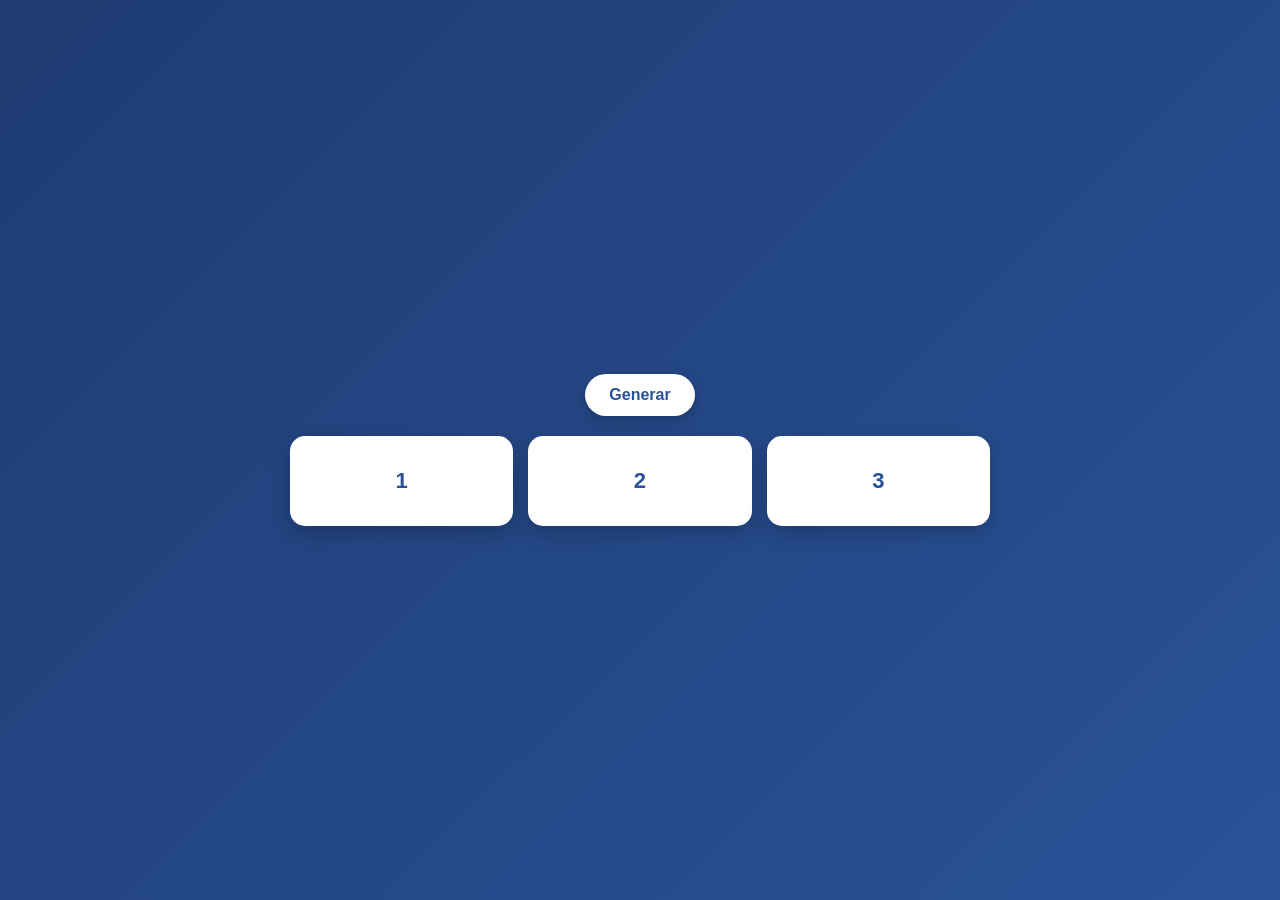
==== tarjetas.html @ a613ad12 "subir los archivos al repositorio" ====
<!DOCTYPE html>
<html lang="es">
<head>
  <meta charset="UTF-8">
  <meta name="viewport" content="width=device-width, initial-scale=1.0">
  <title>Tarjetas</title>
  <link rel="stylesheet" href="tarjetas.css">
  <script src="tarjetas.js" defer></script>
</head>
<body>

  <div class="top">
    <button class="btn" onclick="crearTarjetas();"> Generar </button>
  </div>

  <div class="contenedor" id="divTarjetas">
    <div class="item">1</div>
    <div class="item">2</div>
    <div class="item">3</div>
  </div>

</body>
</html>
---- tarjetas.css ----
* {
  box-sizing: border-box;
}

body {
  margin: 0;
  font-family: Arial, sans-serif;
  background: linear-gradient(135deg, #1e3c72, #2a5298);
  min-height: 100vh;
  display: flex;
  flex-direction: column;
  justify-content: center;
  align-items: center;
  gap: 20px;
  padding: 20px;
}

/* CONTENEDOR SUPERIOR */
.top {
  display: flex;
  align-items: center;
  justify-content: center;
  flex-wrap: wrap;
  gap: 15px;
  width: 100%;
}

/* BOTÓN */
.btn {
  background: white;
  color: #2a5298;
  border: none;
  padding: 12px 24px;
  font-size: 16px;
  font-weight: bold;
  border-radius: 25px;
  cursor: pointer;
  box-shadow: 0 5px 15px rgba(0, 0, 0, 0.2);
  transition: all 0.2s ease;
}

.btn:hover {
  background: #2a5298;
  color: white;
  transform: scale(1.05);
  box-shadow: 0 8px 20px rgba(0, 0, 0, 0.3);
}

/* CONTENEDOR DE TARJETAS */
.contenedor {
  display: grid;
  grid-template-columns: repeat(auto-fit, minmax(90px, 1fr));
  gap: 15px;
  width: 100%;
  max-width: 700px;
}

/* TARJETAS */
.item {
  background: white;
  color: #2a5298;
  font-size: 22px;
  font-weight: bold;
  border-radius: 15px;
  display: flex;
  justify-content: center;
  align-items: center;
  min-height: 90px;
  box-shadow: 0 8px 20px rgba(0, 0, 0, 0.2);
  transition: transform 0.2s, box-shadow 0.2s;
}

.item:hover {
  background: #914a92;
  transform: scale(1.05);
  box-shadow: 0 12px 25px rgba(0, 0, 0, 0.3);
}

/* TABLET */
@media (max-width: 768px) {
  .contenedor {
    grid-template-columns: repeat(auto-fit, minmax(80px, 1fr));
    gap: 12px;
  }

  .item {
    font-size: 20px;
    min-height: 80px;
  }

  .btn {
    width: 100%;
    max-width: 250px;
  }
}

/* CELULAR */
@media (max-width: 480px) {
  body {
    padding: 15px;
    gap: 15px;
  }

  .contenedor {
    grid-template-columns: repeat(2, 1fr);
    gap: 10px;
  }

  .item {
    font-size: 18px;
    min-height: 70px;
    border-radius: 12px;
  }

  .btn {
    width: 100%;
    font-size: 15px;
    padding: 10px 20px;
  }
  /* CELULAR: una tarjeta por fila */
@media (max-width: 480px) {
  .contenedor {
    grid-template-columns: 1fr;
  }
}
}
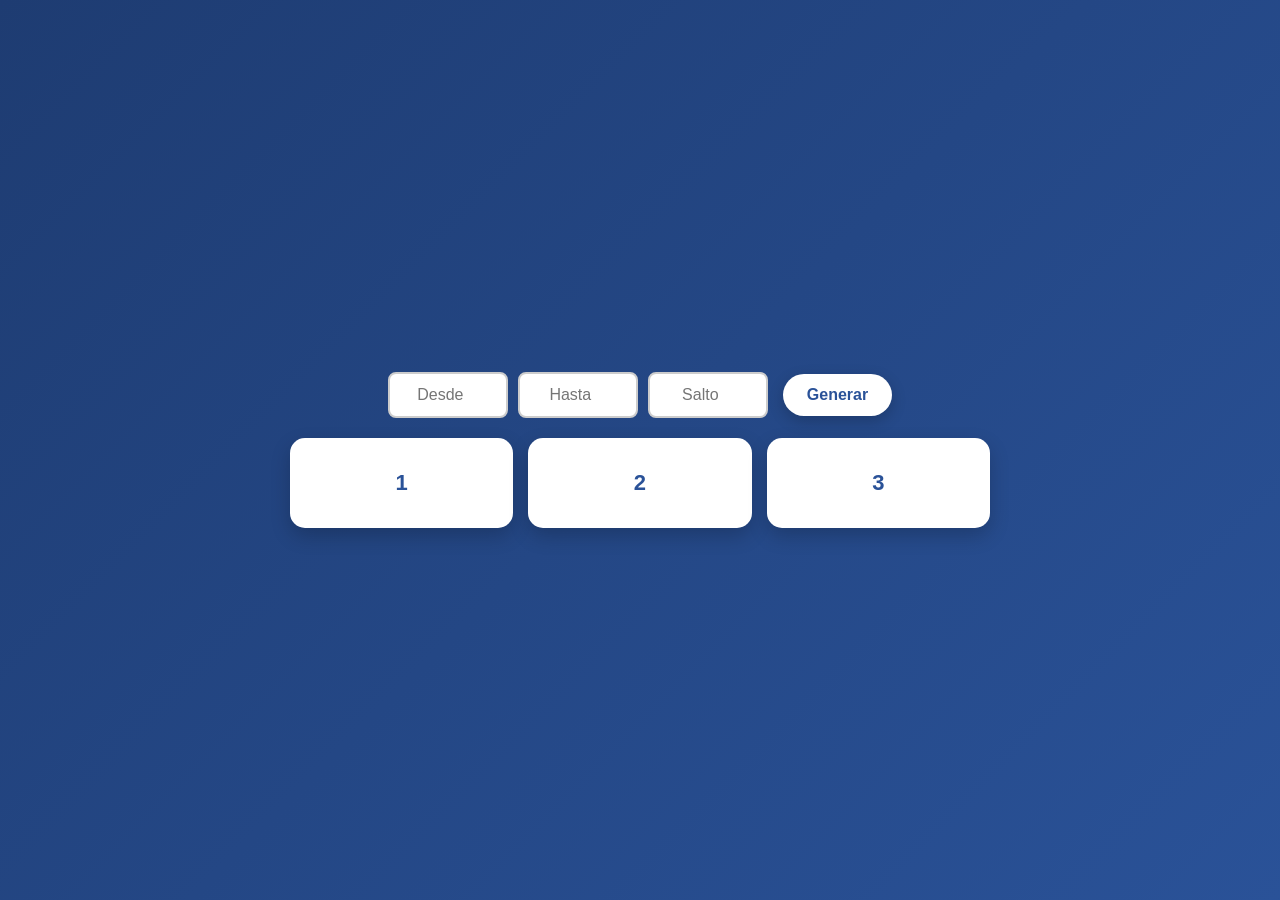
==== commit af5b2755: "cambios importantes en todos los codigos" ====
--- a/tarjetas.html
+++ b/tarjetas.html
@@ -1,23 +1,34 @@
+
 <!DOCTYPE html>
 <html lang="es">
 <head>
-  <meta charset="UTF-8">
-  <meta name="viewport" content="width=device-width, initial-scale=1.0">
-  <title>Tarjetas</title>
-  <link rel="stylesheet" href="tarjetas.css">
-  <script src="tarjetas.js" defer></script>
+    <meta charset="UTF-8">
+    <meta name="viewport" content="width=device-width, initial-scale=1.0">
+    <title>Tarjetas</title>
+    <link rel="stylesheet" href="tarjetas.css">
+    <script src="tarjetas.js" defer></script>
 </head>
 <body>
 
-  <div class="top">
-    <button class="btn" onclick="crearTarjetas();"> Generar </button>
-  </div>
+    <div class="top">
 
-  <div class="contenedor" id="divTarjetas">
-    <div class="item">1</div>
-    <div class="item">2</div>
-    <div class="item">3</div>
-  </div>
+        <div class="inputs">
+            <input type="number" id="txtDesde" placeholder="Desde">
+            <input type="number" id="txtHasta" placeholder="Hasta">
+            <input type="number" id="txtSalto" placeholder="Salto">
+        </div>
+
+        <button class="btn" onclick="crearTarjetas();">
+            Generar
+        </button>
+
+    </div>
+
+    <div class="contenedor" id="divTarjetas">
+        <div class="item">1</div>
+        <div class="item">2</div>
+        <div class="item">3</div>
+    </div>
 
 </body>
-</html>+</html>
--- a/tarjetas.css
+++ b/tarjetas.css
@@ -1,126 +1,166 @@
+
 * {
-  box-sizing: border-box;
+    box-sizing: border-box;
 }
 
 body {
-  margin: 0;
-  font-family: Arial, sans-serif;
-  background: linear-gradient(135deg, #1e3c72, #2a5298);
-  min-height: 100vh;
-  display: flex;
-  flex-direction: column;
-  justify-content: center;
-  align-items: center;
-  gap: 20px;
-  padding: 20px;
+    margin: 0;
+    font-family: Arial, sans-serif;
+    background: linear-gradient(135deg, #1e3c72, #2a5298);
+    min-height: 100vh;
+    display: flex;
+    flex-direction: column;
+    justify-content: center;
+    align-items: center;
+    gap: 20px;
+    padding: 20px;
 }
 
 /* CONTENEDOR SUPERIOR */
 .top {
-  display: flex;
-  align-items: center;
-  justify-content: center;
-  flex-wrap: wrap;
-  gap: 15px;
-  width: 100%;
+    display: flex;
+    align-items: center;
+    justify-content: center;
+    flex-wrap: wrap;
+    gap: 15px;
+    width: 100%;
+}
+
+/* CAJAS DE ENTRADA */
+.inputs {
+    display: flex;
+    justify-content: center;
+    flex-wrap: wrap;
+    gap: 10px;
+}
+
+.inputs input {
+    width: 120px;
+    padding: 12px;
+    border: 2px solid #cccccc;
+    border-radius: 8px;
+    font-size: 16px;
+    text-align: center;
+    outline: none;
+    transition: all 0.3s ease;
+}
+
+/* EFECTO HOVER */
+.inputs input:hover {
+    border-color: #007bff;
+    background-color: #f0f8ff;
+}
+
+/* EFECTO FOCUS */
+.inputs input:focus {
+    border-color: #007bff;
+    box-shadow: 0 0 8px rgba(0, 123, 255, 0.4);
 }
 
 /* BOTÓN */
 .btn {
-  background: white;
-  color: #2a5298;
-  border: none;
-  padding: 12px 24px;
-  font-size: 16px;
-  font-weight: bold;
-  border-radius: 25px;
-  cursor: pointer;
-  box-shadow: 0 5px 15px rgba(0, 0, 0, 0.2);
-  transition: all 0.2s ease;
+    background: white;
+    color: #2a5298;
+    border: none;
+    padding: 12px 24px;
+    font-size: 16px;
+    font-weight: bold;
+    border-radius: 25px;
+    cursor: pointer;
+    box-shadow: 0 5px 15px rgba(0, 0, 0, 0.2);
+    transition: all 0.2s ease;
 }
 
 .btn:hover {
-  background: #2a5298;
-  color: white;
-  transform: scale(1.05);
-  box-shadow: 0 8px 20px rgba(0, 0, 0, 0.3);
+    background: #2a5298;
+    color: white;
+    transform: scale(1.05);
+    box-shadow: 0 8px 20px rgba(0, 0, 0, 0.3);
 }
 
 /* CONTENEDOR DE TARJETAS */
 .contenedor {
-  display: grid;
-  grid-template-columns: repeat(auto-fit, minmax(90px, 1fr));
-  gap: 15px;
-  width: 100%;
-  max-width: 700px;
+    display: grid;
+    grid-template-columns: repeat(auto-fit, minmax(90px, 1fr));
+    gap: 15px;
+    width: 100%;
+    max-width: 700px;
 }
 
 /* TARJETAS */
 .item {
-  background: white;
-  color: #2a5298;
-  font-size: 22px;
-  font-weight: bold;
-  border-radius: 15px;
-  display: flex;
-  justify-content: center;
-  align-items: center;
-  min-height: 90px;
-  box-shadow: 0 8px 20px rgba(0, 0, 0, 0.2);
-  transition: transform 0.2s, box-shadow 0.2s;
+    background: white;
+    color: #2a5298;
+    font-size: 22px;
+    font-weight: bold;
+    border-radius: 15px;
+    display: flex;
+    justify-content: center;
+    align-items: center;
+    min-height: 90px;
+    box-shadow: 0 8px 20px rgba(0, 0, 0, 0.2);
+    transition: transform 0.2s, box-shadow 0.2s;
 }
 
 .item:hover {
-  background: #914a92;
-  transform: scale(1.05);
-  box-shadow: 0 12px 25px rgba(0, 0, 0, 0.3);
+    background: #914a92;
+    color: white;
+    transform: scale(1.05);
+    box-shadow: 0 12px 25px rgba(0, 0, 0, 0.3);
 }
 
 /* TABLET */
 @media (max-width: 768px) {
-  .contenedor {
-    grid-template-columns: repeat(auto-fit, minmax(80px, 1fr));
-    gap: 12px;
-  }
+    .contenedor {
+        grid-template-columns: repeat(auto-fit, minmax(80px, 1fr));
+        gap: 12px;
+    }
 
-  .item {
-    font-size: 20px;
-    min-height: 80px;
-  }
+    .item {
+        font-size: 20px;
+        min-height: 80px;
+    }
 
-  .btn {
-    width: 100%;
-    max-width: 250px;
-  }
+    .btn {
+        width: 100%;
+        max-width: 250px;
+    }
 }
 
 /* CELULAR */
 @media (max-width: 480px) {
-  body {
-    padding: 15px;
-    gap: 15px;
-  }
+    body {
+        padding: 15px;
+        gap: 15px;
+    }
 
-  .contenedor {
-    grid-template-columns: repeat(2, 1fr);
-    gap: 10px;
-  }
+    .top {
+        flex-direction: column;
+    }
 
-  .item {
-    font-size: 18px;
-    min-height: 70px;
-    border-radius: 12px;
-  }
+    .inputs {
+        width: 100%;
+        flex-direction: column;
+    }
 
-  .btn {
-    width: 100%;
-    font-size: 15px;
-    padding: 10px 20px;
-  }
-  /* CELULAR: una tarjeta por fila */
-@media (max-width: 480px) {
-  .contenedor {
-    grid-template-columns: 1fr;
-  }
+    .inputs input {
+        width: 100%;
+    }
+
+    .contenedor {
+        grid-template-columns: 1fr;
+        gap: 10px;
+    }
+
+    .item {
+        font-size: 18px;
+        min-height: 70px;
+        border-radius: 12px;
+    }
+
+    .btn {
+        width: 100%;
+        font-size: 15px;
+        padding: 10px 20px;
+    }
 }
-}
